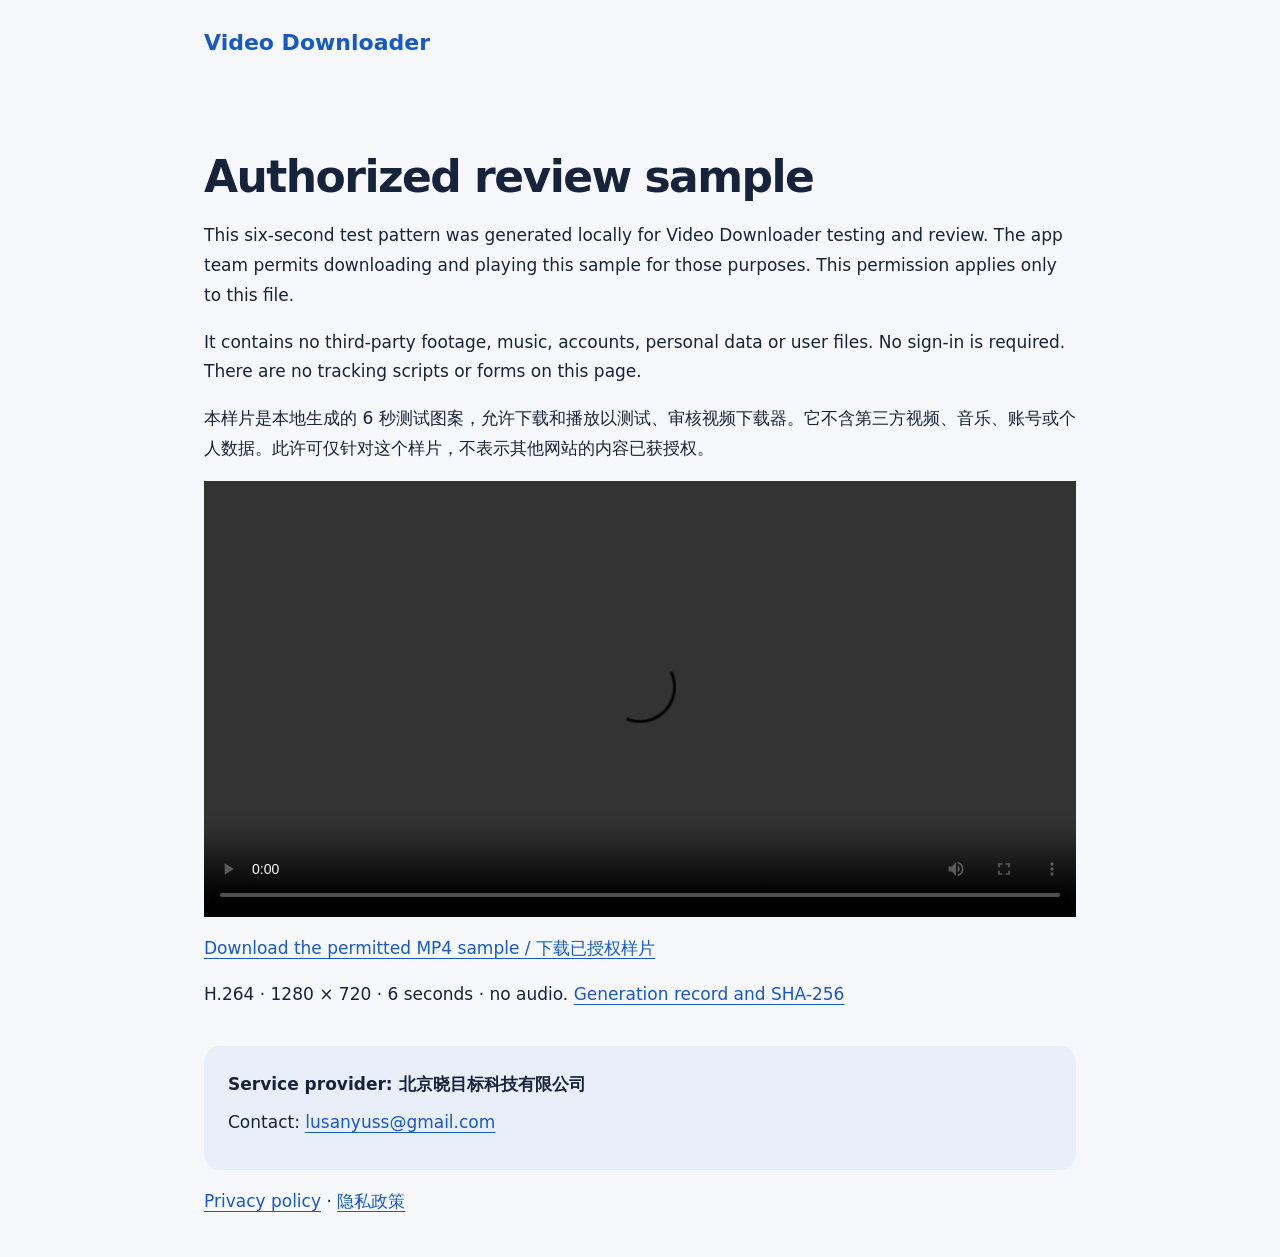
==== review/index.html @ c8c8d79f "Add owned download review sample with provenance" ====
<!doctype html>
<html lang="en">
<head>
  <meta charset="utf-8">
  <meta name="viewport" content="width=device-width, initial-scale=1">
  <meta name="referrer" content="no-referrer">
  <meta http-equiv="Content-Security-Policy" content="default-src 'self'; style-src 'self'; script-src 'none'; connect-src 'none'; base-uri 'none'; form-action 'none'">
  <title>Authorized review sample · Video Downloader</title>
  <link rel="stylesheet" href="../styles.css">
</head>
<body>
  <header><a class="brand" href="../en/">Video Downloader</a></header>
  <main id="main">
    <h1>Authorized review sample</h1>
    <p>This six-second test pattern was generated locally for Video Downloader testing and review. The app team permits downloading and playing this sample for those purposes. This permission applies only to this file.</p>
    <p>It contains no third-party footage, music, accounts, personal data or user files. No sign-in is required. There are no tracking scripts or forms on this page.</p>
    <p lang="zh-CN">本样片是本地生成的 6 秒测试图案，允许下载和播放以测试、审核视频下载器。它不含第三方视频、音乐、账号或个人数据。此许可仅针对这个样片，不表示其他网站的内容已获授权。</p>
    <video controls preload="metadata" src="authorized-sample.mp4" width="1280" height="720" aria-label="Synthetic authorized test pattern"></video>
    <p><a href="authorized-sample.mp4" download>Download the permitted MP4 sample / 下载已授权样片</a></p>
    <p>H.264 · 1280 × 720 · 6 seconds · no audio. <a href="provenance.json">Generation record and SHA-256</a></p>
    <aside><strong>Service provider: 北京晓目标科技有限公司</strong><p>Contact: <a href="mailto:lusanyuss@gmail.com">lusanyuss@gmail.com</a></p></aside>
    <p><a href="../en/privacy/">Privacy policy</a> · <a href="../zh/privacy/">隐私政策</a></p>
  </main>
</body>
</html>
---- styles.css ----
*{box-sizing:border-box}body{margin:0;background:#f6f8fc;color:#17233a;font:17px/1.75 system-ui,-apple-system,"Segoe UI",sans-serif}header,main,footer{max-width:920px;margin:auto;padding:24px}header{display:flex;justify-content:space-between;align-items:center;gap:20px}.brand{font-size:22px;font-weight:750;text-decoration:none}a{color:#175ac5;text-underline-offset:4px;overflow-wrap:anywhere}a:focus-visible{outline:3px solid #175ac5;outline-offset:5px}.skip{position:absolute;left:12px;top:-100px}.skip:focus{top:12px;background:white;padding:12px}nav{display:flex;gap:8px;flex-wrap:wrap;border-bottom:1px solid #dbe2ef;padding-bottom:20px}nav a{display:flex;min-height:44px;align-items:center;padding:8px 16px;border-radius:10px;text-decoration:none}nav a[aria-current]{background:#dfeafe;font-weight:650}h1{font-size:clamp(30px,5vw,44px);line-height:1.2;letter-spacing:-.035em;margin:40px 0 18px}h2{font-size:21px;line-height:1.4;margin:0 0 12px}.intro{font-size:19px;color:#435473}.meta{font-size:14px;color:#53637b}section{padding:26px;margin-top:20px;border:1px solid #e0e5ee;border-radius:16px;background:#fff}section p{margin:12px 0 0}aside{margin:36px 0 12px;padding:24px;border-radius:16px;background:#e9eff9}aside p{margin:8px 0}footer{font-size:14px;color:#53637b;padding-top:0}@media(max-width:480px){header,main,footer{padding:18px}header{align-items:flex-start}.brand{font-size:19px}section,aside{padding:20px}nav a{padding:8px 10px}body{font-size:16px}}
video { display: block; width: 100%; height: auto; }
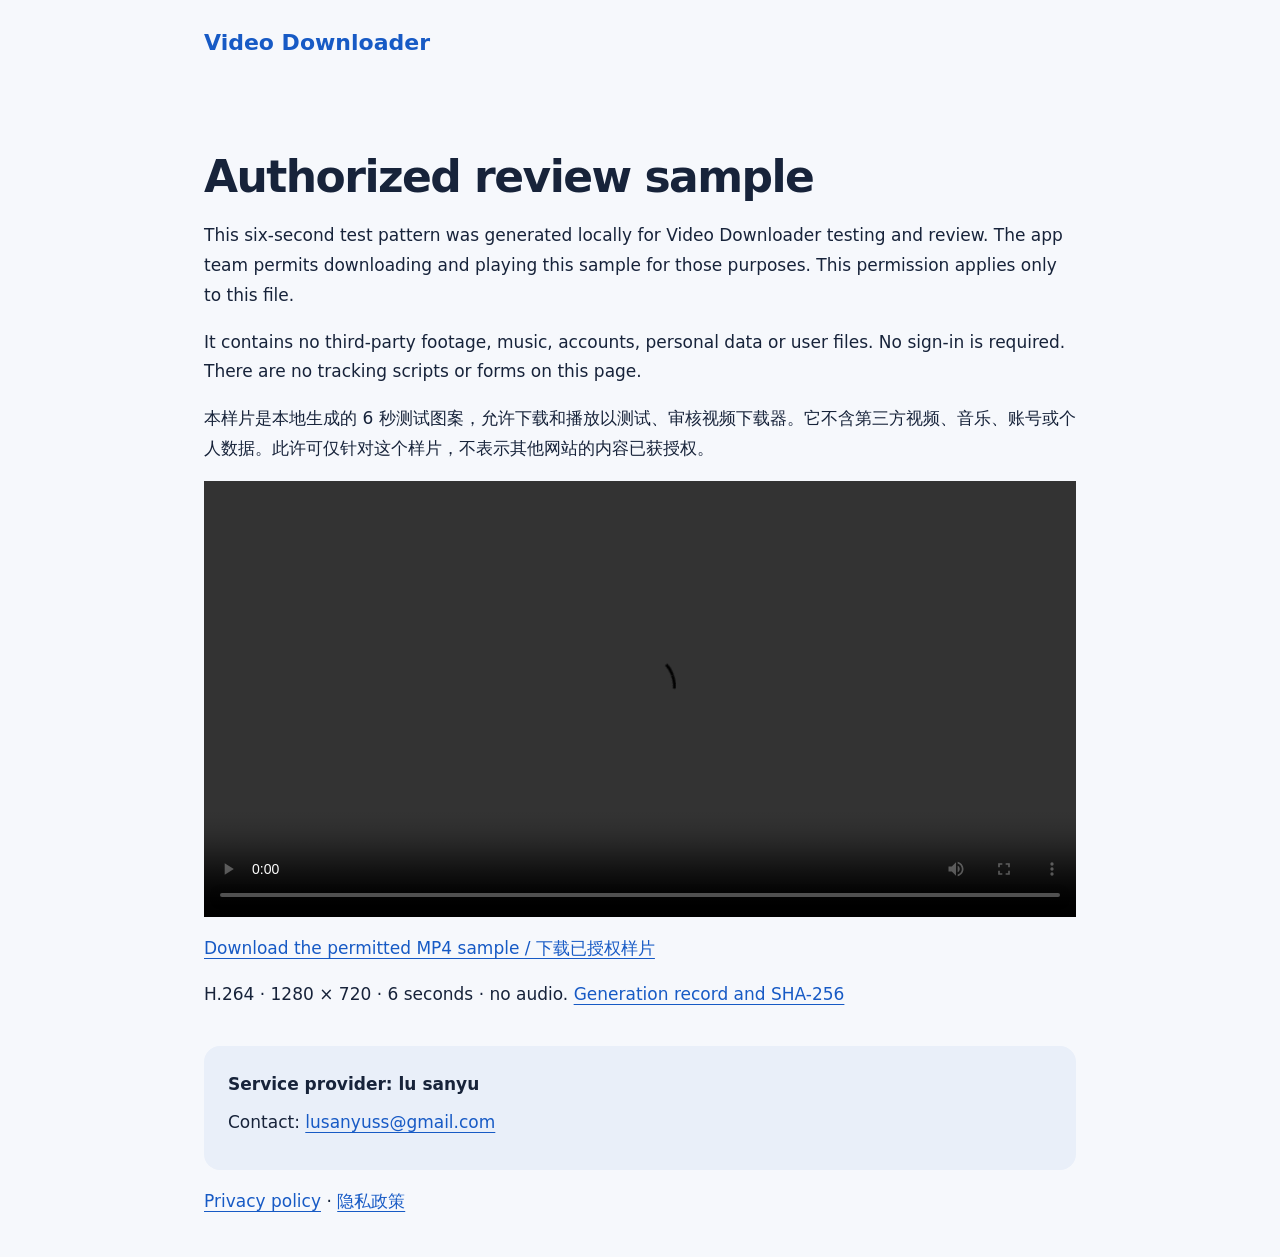
==== commit c6a4b71b: "Update no-account ad-removal policies and individual operator" ====
--- a/review/index.html
+++ b/review/index.html
@@ -18,7 +18,7 @@
     <video controls preload="metadata" src="authorized-sample.mp4" width="1280" height="720" aria-label="Synthetic authorized test pattern"></video>
     <p><a href="authorized-sample.mp4" download>Download the permitted MP4 sample / 下载已授权样片</a></p>
     <p>H.264 · 1280 × 720 · 6 seconds · no audio. <a href="provenance.json">Generation record and SHA-256</a></p>
-    <aside><strong>Service provider: 北京晓目标科技有限公司</strong><p>Contact: <a href="mailto:lusanyuss@gmail.com">lusanyuss@gmail.com</a></p></aside>
+    <aside><strong>Service provider: lu sanyu</strong><p>Contact: <a href="mailto:lusanyuss@gmail.com">lusanyuss@gmail.com</a></p></aside>
     <p><a href="../en/privacy/">Privacy policy</a> · <a href="../zh/privacy/">隐私政策</a></p>
   </main>
 </body>
